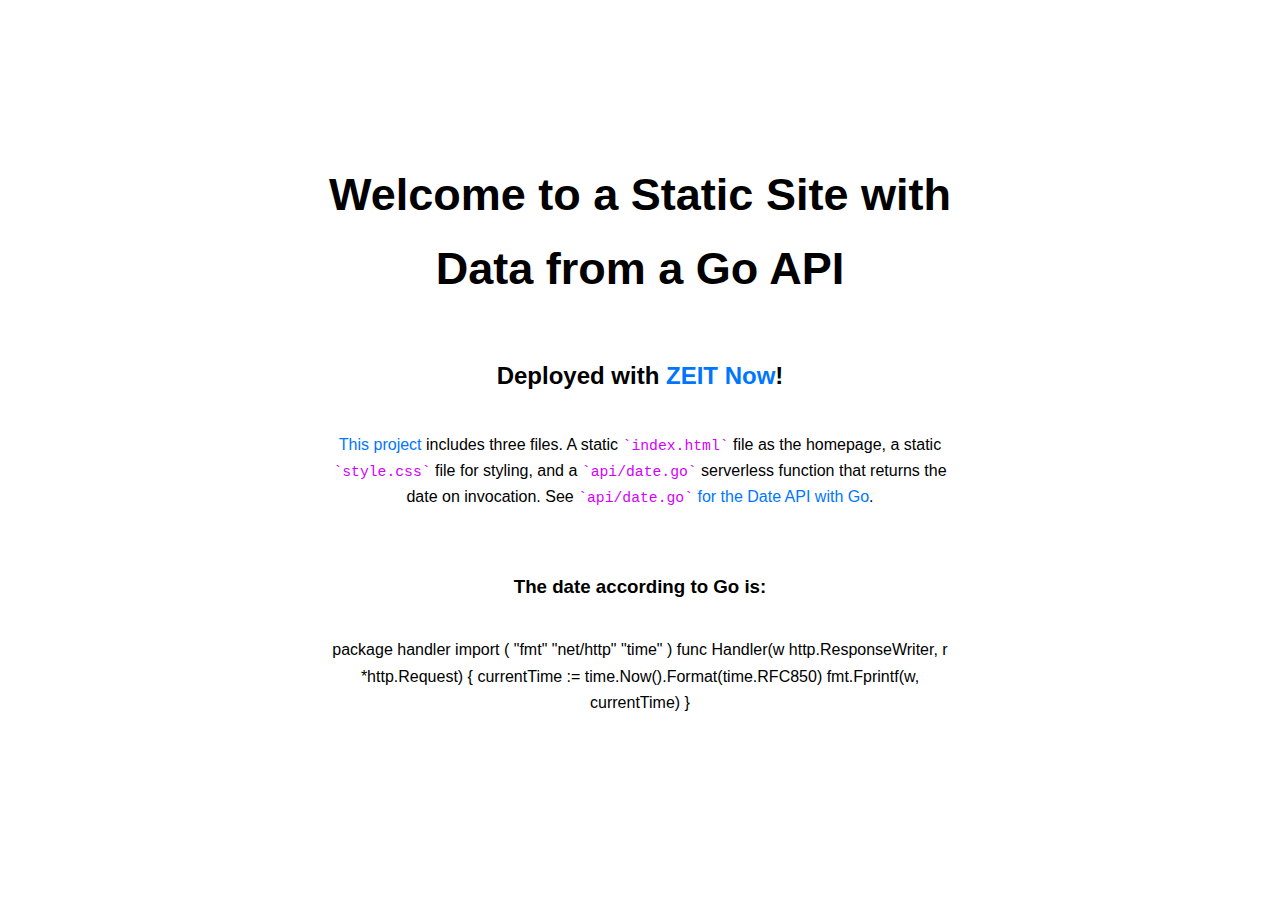
==== www/index.html @ 6dced017 "add: static" ====
<!DOCTYPE html>
<html>
  <head>
    <title>Vanilla + Go API</title>
    <link rel="stylesheet" href="style.css" />
  </head>
  <body>
    <h1>Welcome to a Static Site with Data from a Go API</h1>
    <h2>
      Deployed with
      <a href="https://zeit.co/docs" target="_blank" rel="noreferrer noopener"
        >ZEIT Now</a
      >!
    </h2>
    <p>
      <a
        href="https://github.com/zeit/now-examples/blob/master/vanilla-functions"
        target="_blank"
        rel="noreferrer noopener"
        >This project</a
      >
      includes three files. A static <code>index.html</code> file as the
      homepage, a static <code>style.css</code> file for styling, and a
      <code>api/date.go</code> serverless function that returns the date on
      invocation. See
      <a href="/api/date.go"
        ><code>api/date.go</code> for the Date API with Go</a
      >.
    </p>
    <br />
    <h3>The date according to Go is:</h3>
    <p class="date">Loading date...</p>
    <script>
      function main() {
        return fetch('/api/date.go')
          .then(function(response) {
            return response.text();
          })
          .then(function(date) {
            document.querySelector('.date').textContent = date;
          });
      }
      main();
    </script>
  </body>
</html>
---- www/style.css ----
body {
    font-family: 'SF Pro Text', 'SF Pro Icons', 'Helvetica Neue', 'Helvetica',
      'Arial', sans-serif;
    box-sizing: border-box;
    padding: 20px 20px 60px;
    max-width: 680px;
    display: grid;
    align-content: center;
    min-height: 100vh;
    margin: 0 auto;
    font-size: 16px;
    line-height: 1.65;
    word-break: break-word;
    font-kerning: auto;
    font-variant: normal;
    -webkit-font-smoothing: antialiased;
    -moz-osx-font-smoothing: grayscale;
    text-rendering: optimizeLegibility;
    hyphens: auto;
    text-align: center;
  }
  
  h1 {
    text-align: center;
    font-size: 45px;
  }
  
  a {
    cursor: pointer;
    color: #0076ff;
    text-decoration: none;
    transition: all 0.2s ease;
    border-bottom: 1px solid white;
  }
  
  a:hover {
    border-bottom: 1px solid #0076ff;
  }
  
  code,
  pre {
    font-family: Menlo, Monaco, Lucida Console, Liberation Mono, DejaVu Sans Mono,
      Bitstream Vera Sans Mono, Courier New, monospace, serif;
    font-size: 0.92em;
    color: #d400ff;
  }
  
  code:before,
  code:after {
    content: '`';
  }
  
  p {
    text-align: center;
    font-size: 16px;
  }
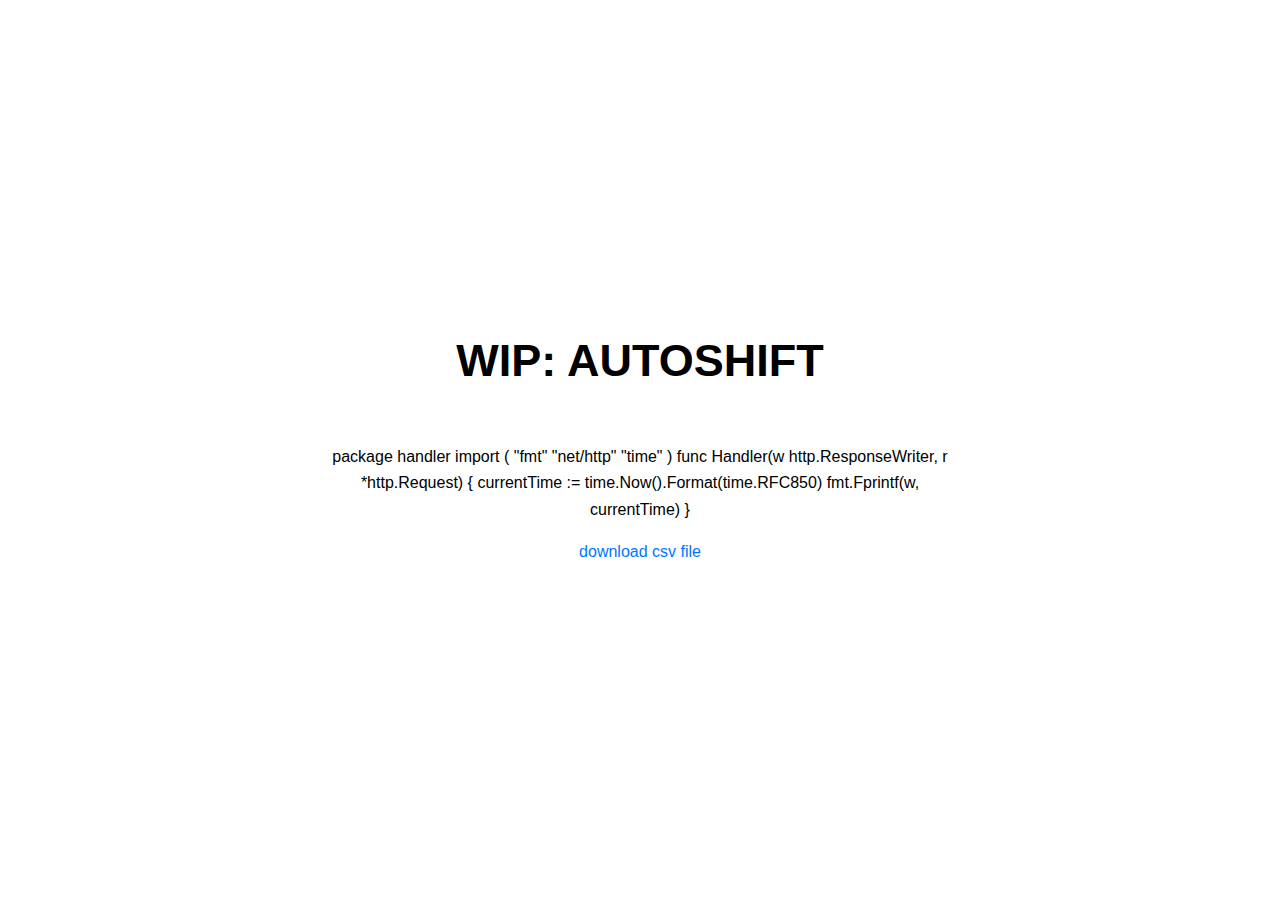
==== commit b30ace4b: "add: csv download" ====
--- a/www/index.html
+++ b/www/index.html
@@ -1,35 +1,13 @@
 <!DOCTYPE html>
 <html>
   <head>
-    <title>Vanilla + Go API</title>
+    <title>AUTOSHIFT</title>
     <link rel="stylesheet" href="style.css" />
   </head>
   <body>
-    <h1>Welcome to a Static Site with Data from a Go API</h1>
-    <h2>
-      Deployed with
-      <a href="https://zeit.co/docs" target="_blank" rel="noreferrer noopener"
-        >ZEIT Now</a
-      >!
-    </h2>
-    <p>
-      <a
-        href="https://github.com/zeit/now-examples/blob/master/vanilla-functions"
-        target="_blank"
-        rel="noreferrer noopener"
-        >This project</a
-      >
-      includes three files. A static <code>index.html</code> file as the
-      homepage, a static <code>style.css</code> file for styling, and a
-      <code>api/date.go</code> serverless function that returns the date on
-      invocation. See
-      <a href="/api/date.go"
-        ><code>api/date.go</code> for the Date API with Go</a
-      >.
-    </p>
-    <br />
-    <h3>The date according to Go is:</h3>
+    <h1>WIP: AUTOSHIFT</h1>
     <p class="date">Loading date...</p>
+    <a href="/www/sample.csv" download="sample.csv">download csv file</a>
     <script>
       function main() {
         return fetch('/api/date.go')
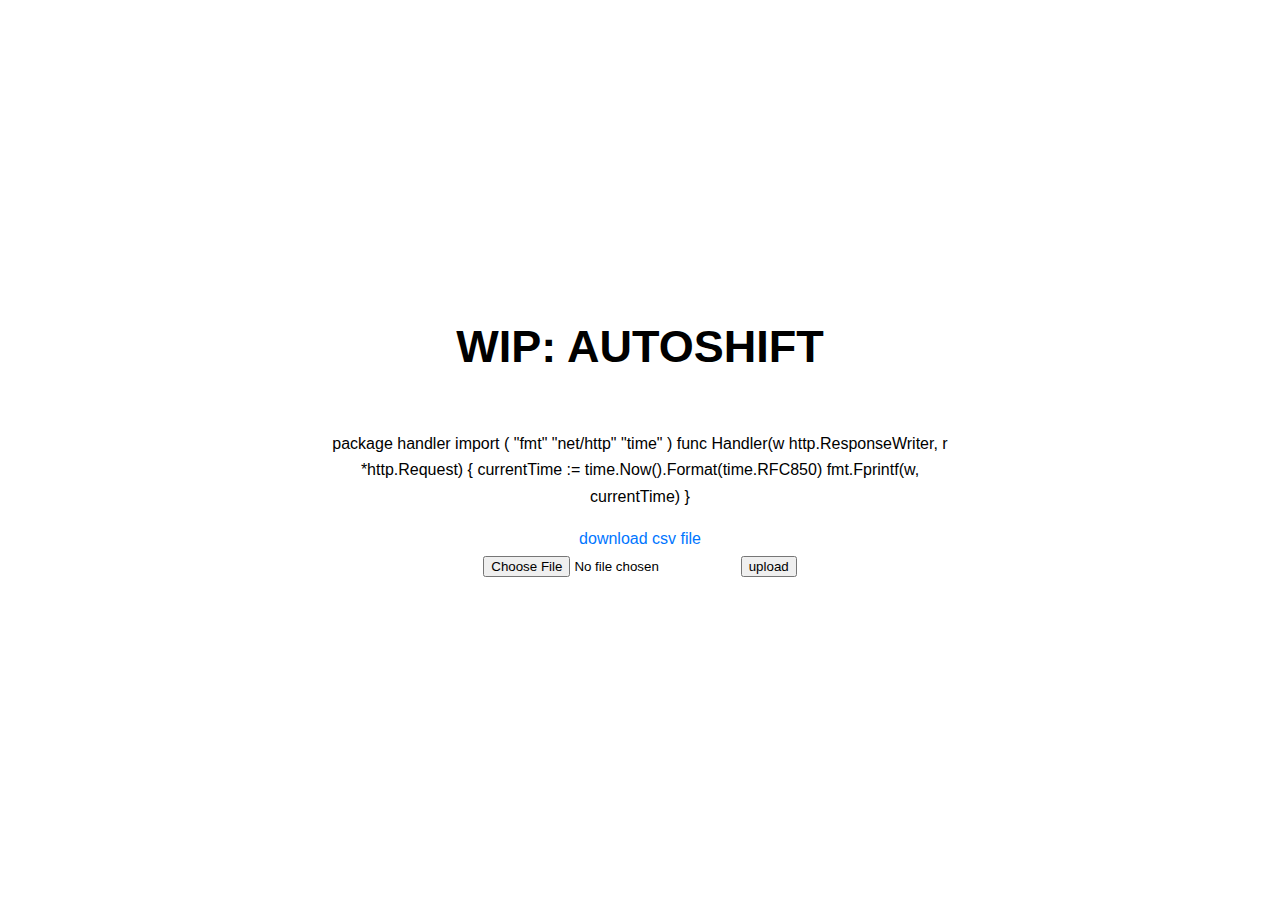
==== commit f9ee680a: "add: csv upload" ====
--- a/www/index.html
+++ b/www/index.html
@@ -8,6 +8,10 @@
     <h1>WIP: AUTOSHIFT</h1>
     <p class="date">Loading date...</p>
     <a href="/www/sample.csv" download="sample.csv">download csv file</a>
+    <form enctype="multipart/form-data" action="/api/get.go" method="post">
+      <input type="file" name="uploadfile"/>
+      <input type="submit" value="upload" />
+    </form>
     <script>
       function main() {
         return fetch('/api/date.go')
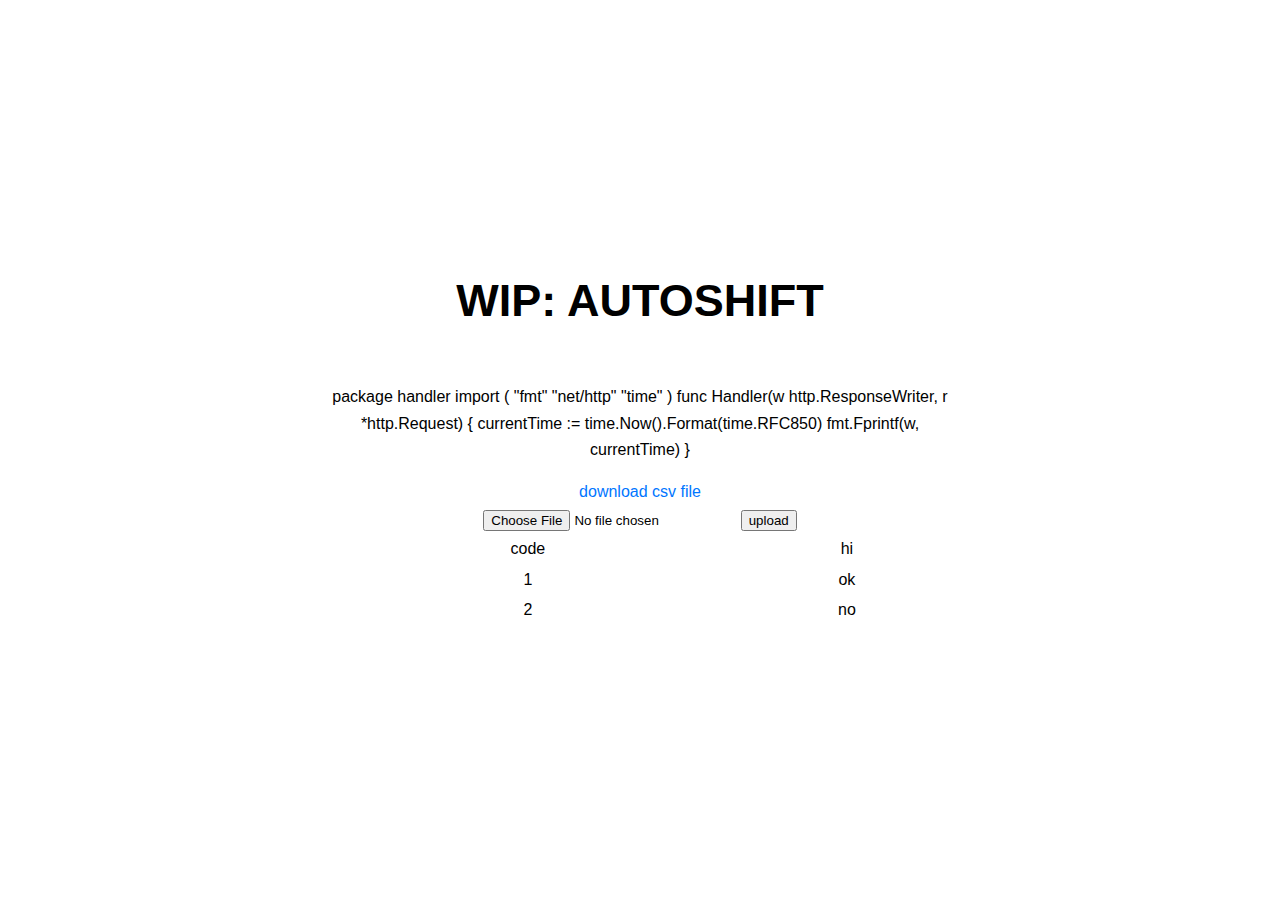
==== commit 79410e80: "add: datatable" ====
--- a/www/index.html
+++ b/www/index.html
@@ -1,28 +1,75 @@
 <!DOCTYPE html>
 <html>
-  <head>
-    <title>AUTOSHIFT</title>
-    <link rel="stylesheet" href="style.css" />
-  </head>
-  <body>
-    <h1>WIP: AUTOSHIFT</h1>
-    <p class="date">Loading date...</p>
-    <a href="/www/sample.csv" download="sample.csv">download csv file</a>
-    <form enctype="multipart/form-data" action="/api/get.go" method="post">
-      <input type="file" name="uploadfile"/>
-      <input type="submit" value="upload" />
-    </form>
-    <script>
-      function main() {
-        return fetch('/api/date.go')
-          .then(function(response) {
-            return response.text();
-          })
-          .then(function(date) {
-            document.querySelector('.date').textContent = date;
-          });
-      }
-      main();
-    </script>
-  </body>
+
+<head>
+  <title>AUTOSHIFT</title>
+  <link rel="stylesheet" href="style.css" />
+  <link rel="stylesheet" type="text/css" href="https://cdn.datatables.net/1.10.16/css/jquery.dataTables.css" />
+  <script type="text/javascript" src="https://code.jquery.com/jquery-3.2.1.js"></script>
+  <script type="text/javascript" src="https://cdn.datatables.net/1.10.16/js/jquery.dataTables.js"></script>
+</head>
+
+<body>
+  <h1>WIP: AUTOSHIFT</h1>
+  <p class="date">Loading date...</p>
+  <a href="/www/sample.csv" download="sample.csv">download csv file</a>
+  <form enctype="multipart/form-data" action="/api/get.go" method="post">
+    <input type="file" name="uploadfile" />
+    <input type="submit" value="upload" />
+  </form>
+  <table id="table1" class="mytable">
+    <thead>
+      <tr>
+        <td>code</td>
+        <td>hi</td>
+      </tr>
+    </thead>
+    <tbody>
+      <tr>
+        <td>1</td>
+        <td>ok</td>
+      </tr>
+      <tr>
+        <td>2</td>
+        <td>no</td>
+      </tr>
+    </tbody>
+  </table>
+  <script>
+    function main() {
+      return fetch('/api/date.go')
+        .then(function (response) {
+          return response.text();
+        })
+        .then(function (date) {
+          document.querySelector('.date').textContent = date;
+        });
+    }
+    main();
+  </script>
+  <script>
+    $(function () {
+      //表示言語を日本語にする
+      $.extend($.fn.dataTable.defaults, {
+        language: {
+          url: "http://cdn.datatables.net/plug-ins/1.10.16/i18n/Japanese.json"
+        }
+      });
+
+      //DataTablesの初期設定処理
+      $("#table1").DataTable({
+        // 件数切替機能 無効
+        lengthChange: false,
+        // 検索機能 無効
+        searching: false,
+        // ソート機能 無効
+        ordering: false,
+        // 情報表示 無効
+        info: false,
+        // ページング機能 無効
+        paging: false
+      });
+  </script>
+</body>
+
 </html>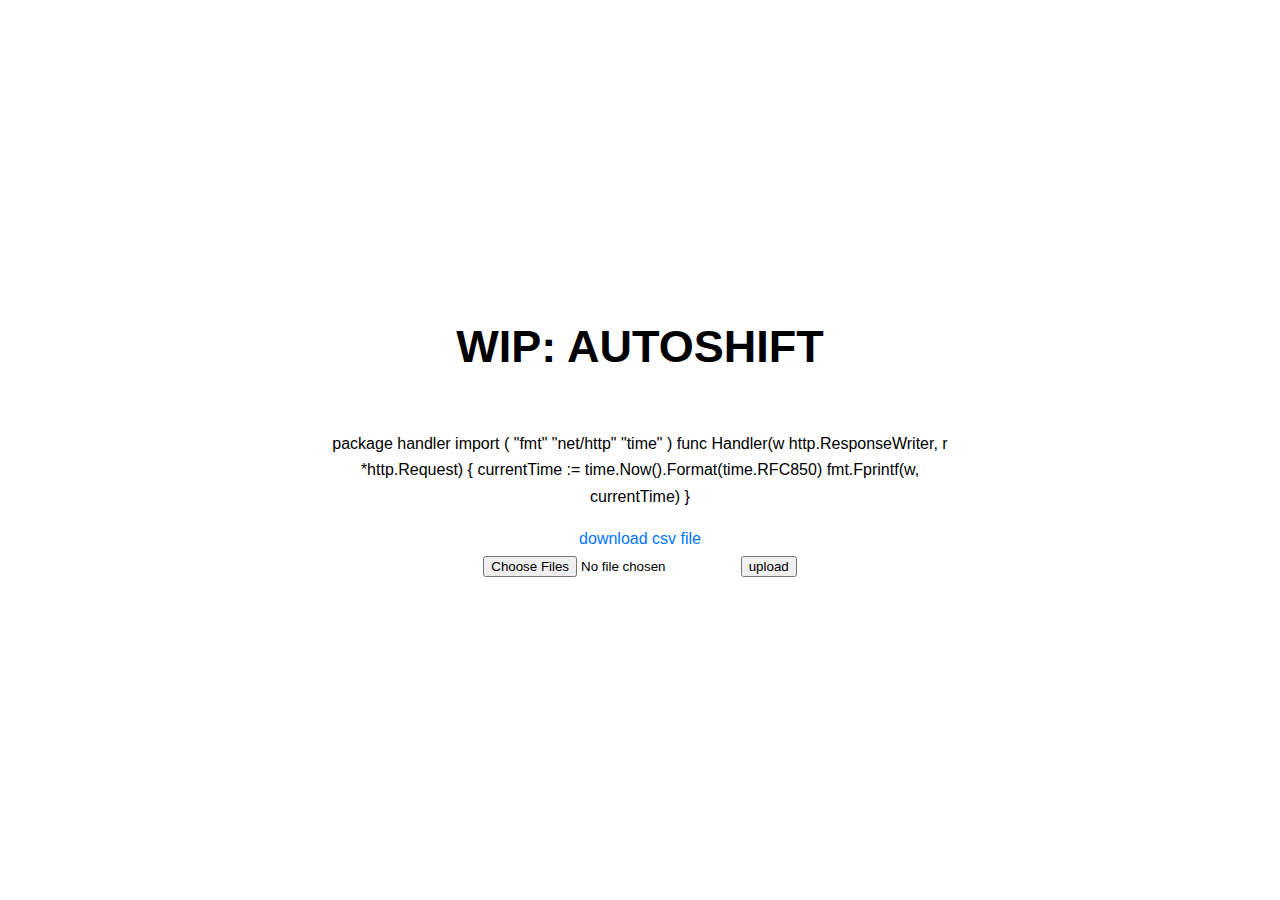
==== commit 30f2bcd7: "fix: refactor /index.html, add multiple files" ====
--- a/www/index.html
+++ b/www/index.html
@@ -4,9 +4,6 @@
 <head>
   <title>AUTOSHIFT</title>
   <link rel="stylesheet" href="style.css" />
-  <link rel="stylesheet" type="text/css" href="https://cdn.datatables.net/1.10.16/css/jquery.dataTables.css" />
-  <script type="text/javascript" src="https://code.jquery.com/jquery-3.2.1.js"></script>
-  <script type="text/javascript" src="https://cdn.datatables.net/1.10.16/js/jquery.dataTables.js"></script>
 </head>
 
 <body>
@@ -14,27 +11,10 @@
   <p class="date">Loading date...</p>
   <a href="/www/sample.csv" download="sample.csv">download csv file</a>
   <form enctype="multipart/form-data" action="/api/get.go" method="post">
-    <input type="file" name="uploadfile" />
+    <input type="file" name="uploadfile" multiple="multiple"/>
     <input type="submit" value="upload" />
   </form>
-  <table id="table1" class="mytable">
-    <thead>
-      <tr>
-        <td>code</td>
-        <td>hi</td>
-      </tr>
-    </thead>
-    <tbody>
-      <tr>
-        <td>1</td>
-        <td>ok</td>
-      </tr>
-      <tr>
-        <td>2</td>
-        <td>no</td>
-      </tr>
-    </tbody>
-  </table>
+  
   <script>
     function main() {
       return fetch('/api/date.go')
@@ -47,29 +27,6 @@
     }
     main();
   </script>
-  <script>
-    $(function () {
-      //表示言語を日本語にする
-      $.extend($.fn.dataTable.defaults, {
-        language: {
-          url: "http://cdn.datatables.net/plug-ins/1.10.16/i18n/Japanese.json"
-        }
-      });
-
-      //DataTablesの初期設定処理
-      $("#table1").DataTable({
-        // 件数切替機能 無効
-        lengthChange: false,
-        // 検索機能 無効
-        searching: false,
-        // ソート機能 無効
-        ordering: false,
-        // 情報表示 無効
-        info: false,
-        // ページング機能 無効
-        paging: false
-      });
-  </script>
 </body>
 
 </html>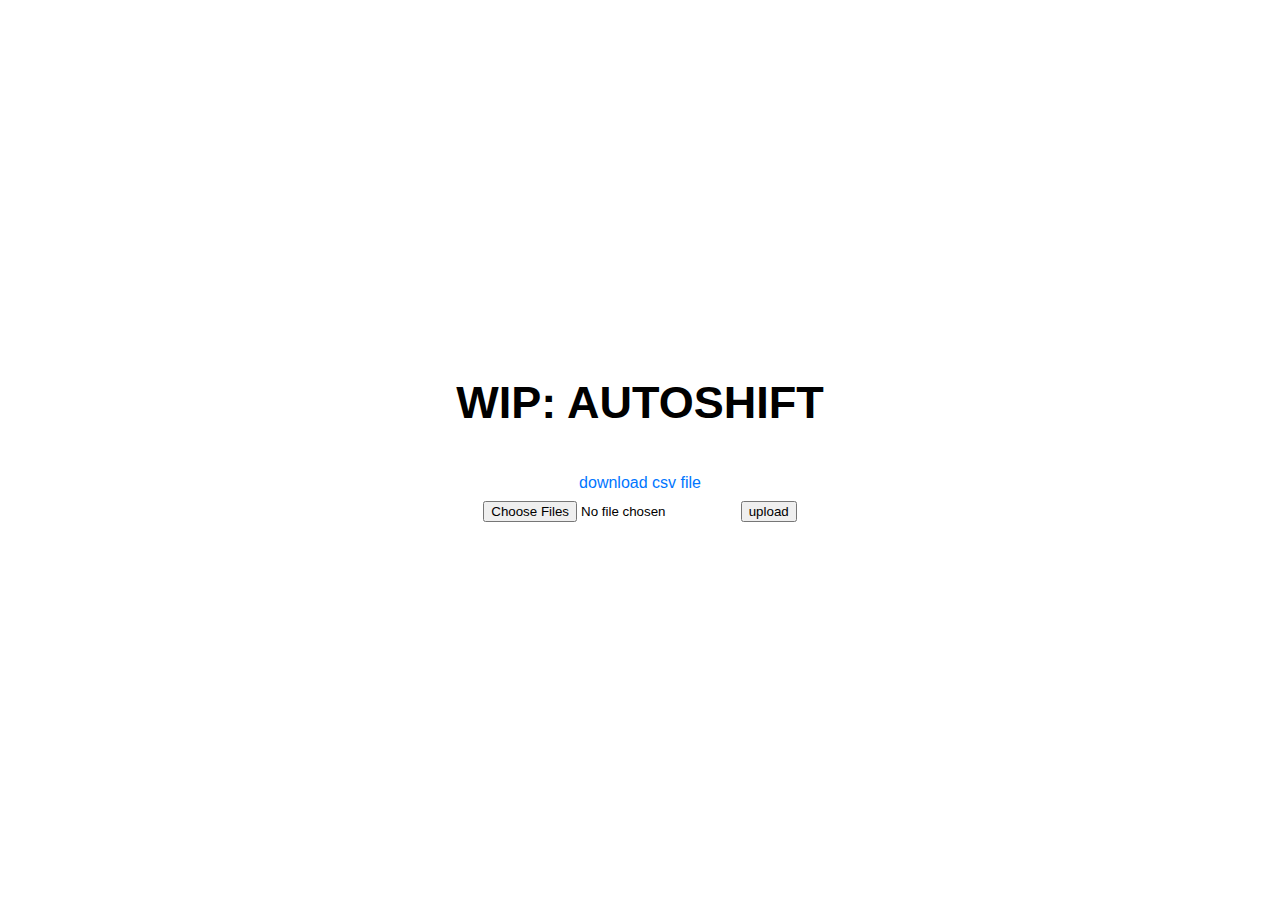
==== commit ec41bb78: "add: first algo" ====
--- a/www/index.html
+++ b/www/index.html
@@ -8,25 +8,11 @@
 
 <body>
   <h1>WIP: AUTOSHIFT</h1>
-  <p class="date">Loading date...</p>
   <a href="/www/sample.csv" download="sample.csv">download csv file</a>
   <form enctype="multipart/form-data" action="/api/get.go" method="post">
     <input type="file" name="uploadfile" multiple="multiple"/>
     <input type="submit" value="upload" />
   </form>
-  
-  <script>
-    function main() {
-      return fetch('/api/date.go')
-        .then(function (response) {
-          return response.text();
-        })
-        .then(function (date) {
-          document.querySelector('.date').textContent = date;
-        });
-    }
-    main();
-  </script>
 </body>
 
 </html>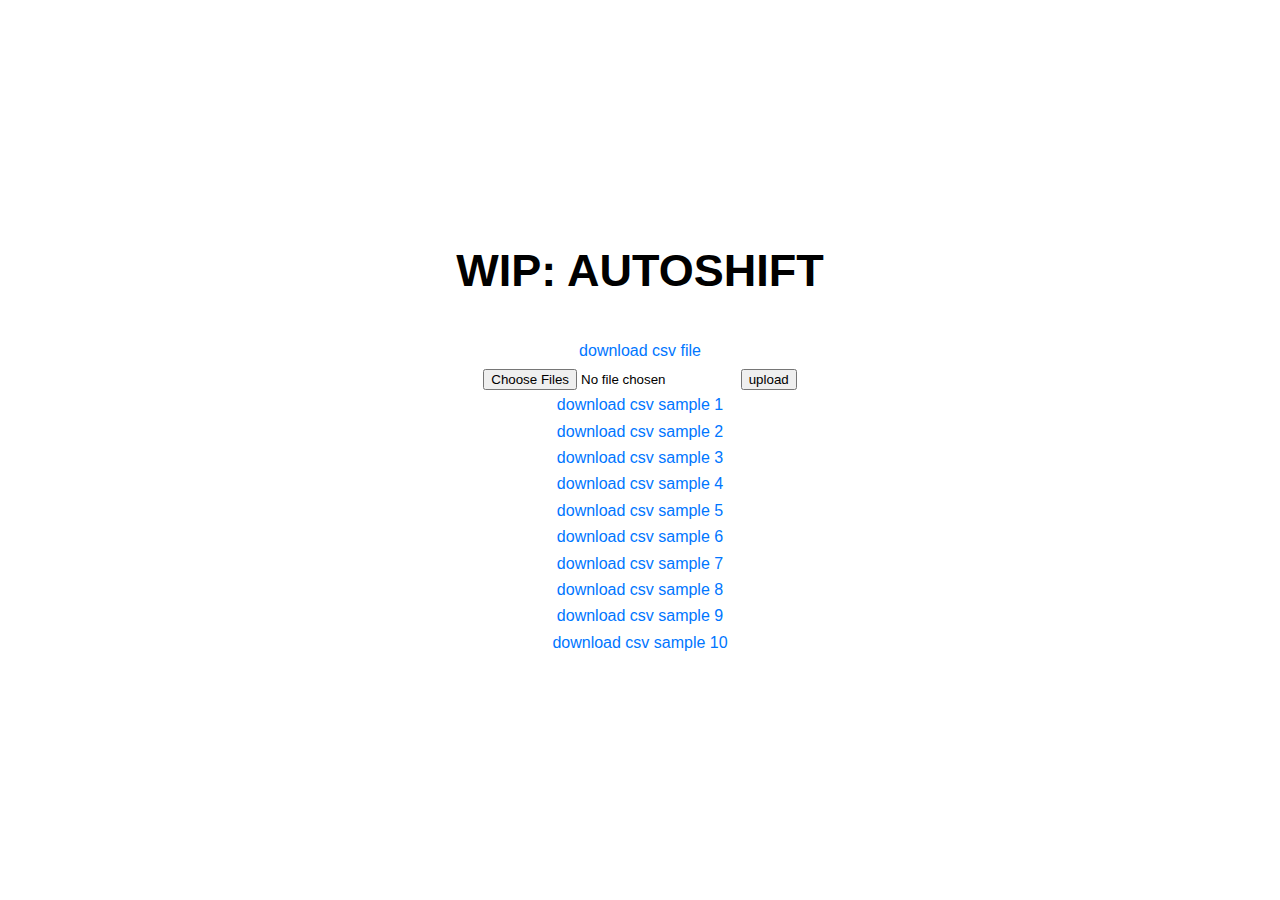
==== commit db3b789a: "refactor: index.html, add shift sum time" ====
--- a/www/index.html
+++ b/www/index.html
@@ -3,16 +3,47 @@
 
 <head>
   <title>AUTOSHIFT</title>
-  <link rel="stylesheet" href="style.css" />
+  <link rel="stylesheet" href="/www/style.css" />
 </head>
 
 <body>
   <h1>WIP: AUTOSHIFT</h1>
   <a href="/www/sample.csv" download="sample.csv">download csv file</a>
   <form enctype="multipart/form-data" action="/api/get.go" method="post">
-    <input type="file" name="uploadfile" multiple="multiple"/>
+    <input type="file" name="uploadfile" multiple="multiple" />
     <input type="submit" value="upload" />
   </form>
+  <span>
+    <a href="/www/csv/someA1.csv" download="sample.csv">download csv sample 1</a>
+  </span>
+  <span>
+    <a href="/www/csv/someA2.csv" download="sample.csv">download csv sample 2</a>
+  </span>
+  <span>
+    <a href="/www/csv/someA3.csv" download="sample.csv">download csv sample 3</a>
+  </span>
+  <span>
+    <a href="/www/csv/someA4.csv" download="sample.csv">download csv sample 4</a>
+  </span>
+  <span>
+    <a href="/www/csv/someA5.csv" download="sample.csv">download csv sample 5</a>
+  </span>
+  <span>
+    <a href="/www/csv/someA6.csv" download="sample.csv">download csv sample 6</a>
+  </span>
+  <span>
+    <a href="/www/csv/someA7.csv" download="sample.csv">download csv sample 7</a>
+  </span>
+  <span>
+    <a href="/www/csv/someA8.csv" download="sample.csv">download csv sample 8</a>
+  </span>
+  <span>
+    <a href="/www/csv/someA9.csv" download="sample.csv">download csv sample 9</a>
+  </span>
+  <span>
+    <a href="/www/csv/someA10.csv" download="sample.csv">download csv sample 10</a>
+  </span>
+
 </body>
 
 </html>--- a/www/style.css
+++ b/www/style.css
@@ -32,25 +32,9 @@
     transition: all 0.2s ease;
     border-bottom: 1px solid white;
   }
-  
+  span {
+    display: block;
+  }
   a:hover {
     border-bottom: 1px solid #0076ff;
-  }
-  
-  code,
-  pre {
-    font-family: Menlo, Monaco, Lucida Console, Liberation Mono, DejaVu Sans Mono,
-      Bitstream Vera Sans Mono, Courier New, monospace, serif;
-    font-size: 0.92em;
-    color: #d400ff;
-  }
-  
-  code:before,
-  code:after {
-    content: '`';
-  }
-  
-  p {
-    text-align: center;
-    font-size: 16px;
   }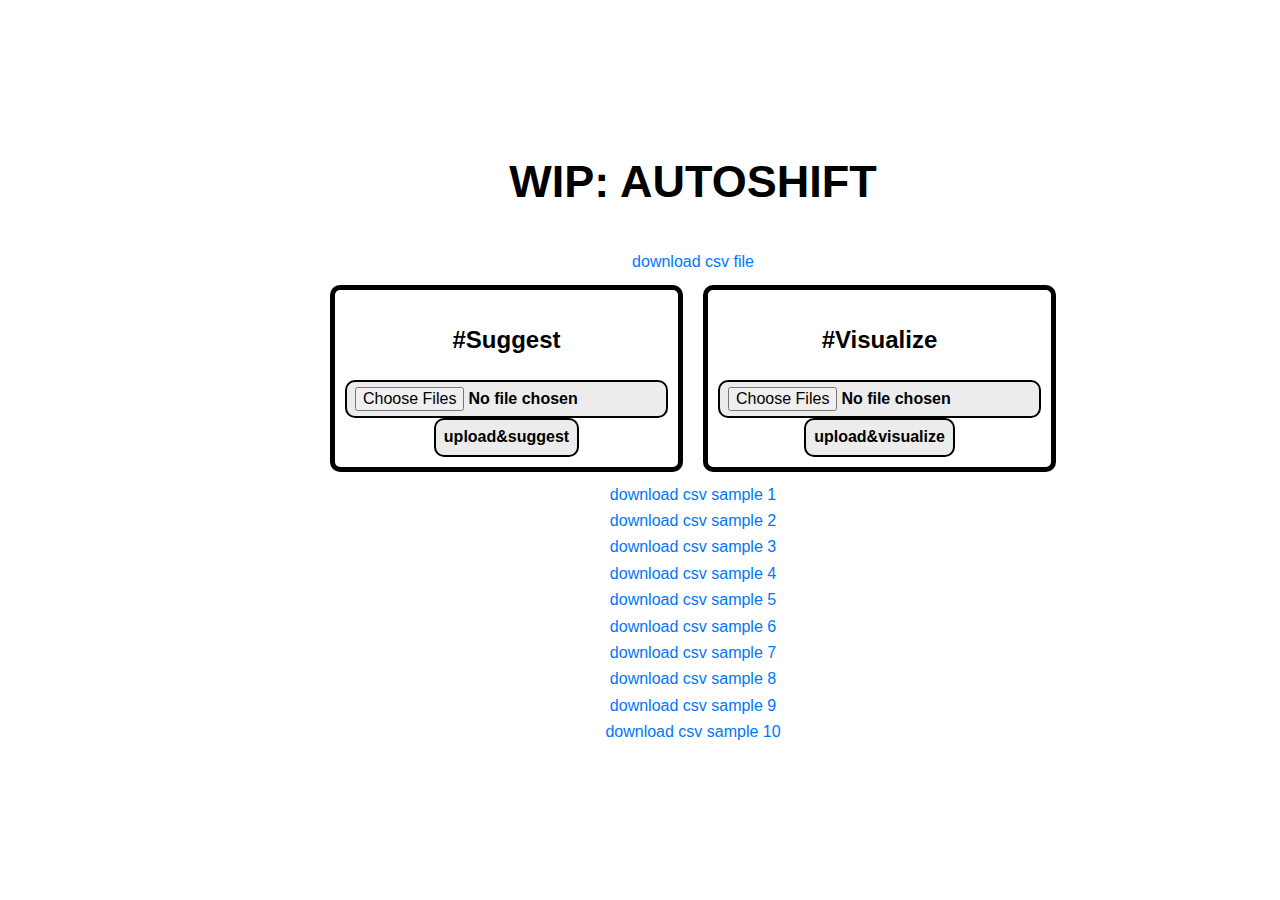
==== commit bc87a805: "add: visualize" ====
--- a/www/index.html
+++ b/www/index.html
@@ -8,11 +8,25 @@
 
 <body>
   <h1>WIP: AUTOSHIFT</h1>
-  <a href="/www/sample.csv" download="sample.csv">download csv file</a>
-  <form enctype="multipart/form-data" action="/api/get.go" method="post">
-    <input type="file" name="uploadfile" multiple="multiple" />
-    <input type="submit" value="upload" />
-  </form>
+  <span>
+    <a href="/www/sample.csv" download="sample.csv">download csv file</a>
+  </span>
+  <div class="cover">
+    <div class="inner">
+      <h2>#Suggest</h2>
+      <form enctype="multipart/form-data" action="/api/suggest.go" method="post">
+        <input class="btn-flat" type="file" name="uploadfile" multiple="multiple" />
+        <input class="btn-flat" type="submit" value="upload&suggest" />
+      </form>
+    </div>
+    <div class="inner">
+      <h2>#Visualize</h2>
+      <form enctype="multipart/form-data" action="/api/get.go" method="post">
+        <input class="btn-flat" type="file" name="uploadfile" multiple="multiple" />
+        <input class="btn-flat" type="submit" value="upload&visualize" />
+      </form>
+    </div>
+  </div>
   <span>
     <a href="/www/csv/someA1.csv" download="sample.csv">download csv sample 1</a>
   </span>
--- a/www/style.css
+++ b/www/style.css
@@ -18,23 +18,80 @@
     text-rendering: optimizeLegibility;
     hyphens: auto;
     text-align: center;
-  }
+}
   
-  h1 {
-    text-align: center;
-    font-size: 45px;
-  }
-  
-  a {
-    cursor: pointer;
-    color: #0076ff;
-    text-decoration: none;
-    transition: all 0.2s ease;
-    border-bottom: 1px solid white;
-  }
-  span {
-    display: block;
-  }
-  a:hover {
-    border-bottom: 1px solid #0076ff;
-  }+h1 {
+  text-align: center;
+  font-size: 45px;
+}
+
+a {
+  cursor: pointer;
+  color: #0076ff;
+  text-decoration: none;
+  transition: all 0.2s ease;
+  border-bottom: 1px solid white;
+}
+span {
+  display: block;
+}
+a:hover {
+  border-bottom: 1px solid #0076ff;
+}
+.btn-flat {
+  position: relative;
+  display: inline-block;
+  font-weight: bold;
+  padding: 0.25em 0.5em;
+  text-decoration: none;
+  color: black;
+  background: #ECECEC;
+}
+
+.btn-flat:hover {
+  background: #00bcd4;
+  color: white;
+}
+input,
+button,
+select,
+textarea {
+  -webkit-appearance: none;
+  -moz-appearance: none;
+  appearance: none;
+  background: transparent;
+  border: solid 2px black;
+  border-radius: 10px;
+  font: inherit;
+  outline: none;
+}
+
+textarea {
+  resize: vertical;
+}
+
+input[type='checkbox'],
+input[type='radio'] {
+  display: none;
+}
+
+input[type='submit'],
+input[type='button'],
+label,
+button,
+select {
+  cursor: pointer;
+}
+
+select::-ms-expand {
+  display: none;
+}
+.cover {
+  display: flex;
+}
+.inner {
+  padding: 10px;
+  margin: 10px;
+  border: solid 5px black;
+  border-radius: 10px;
+}